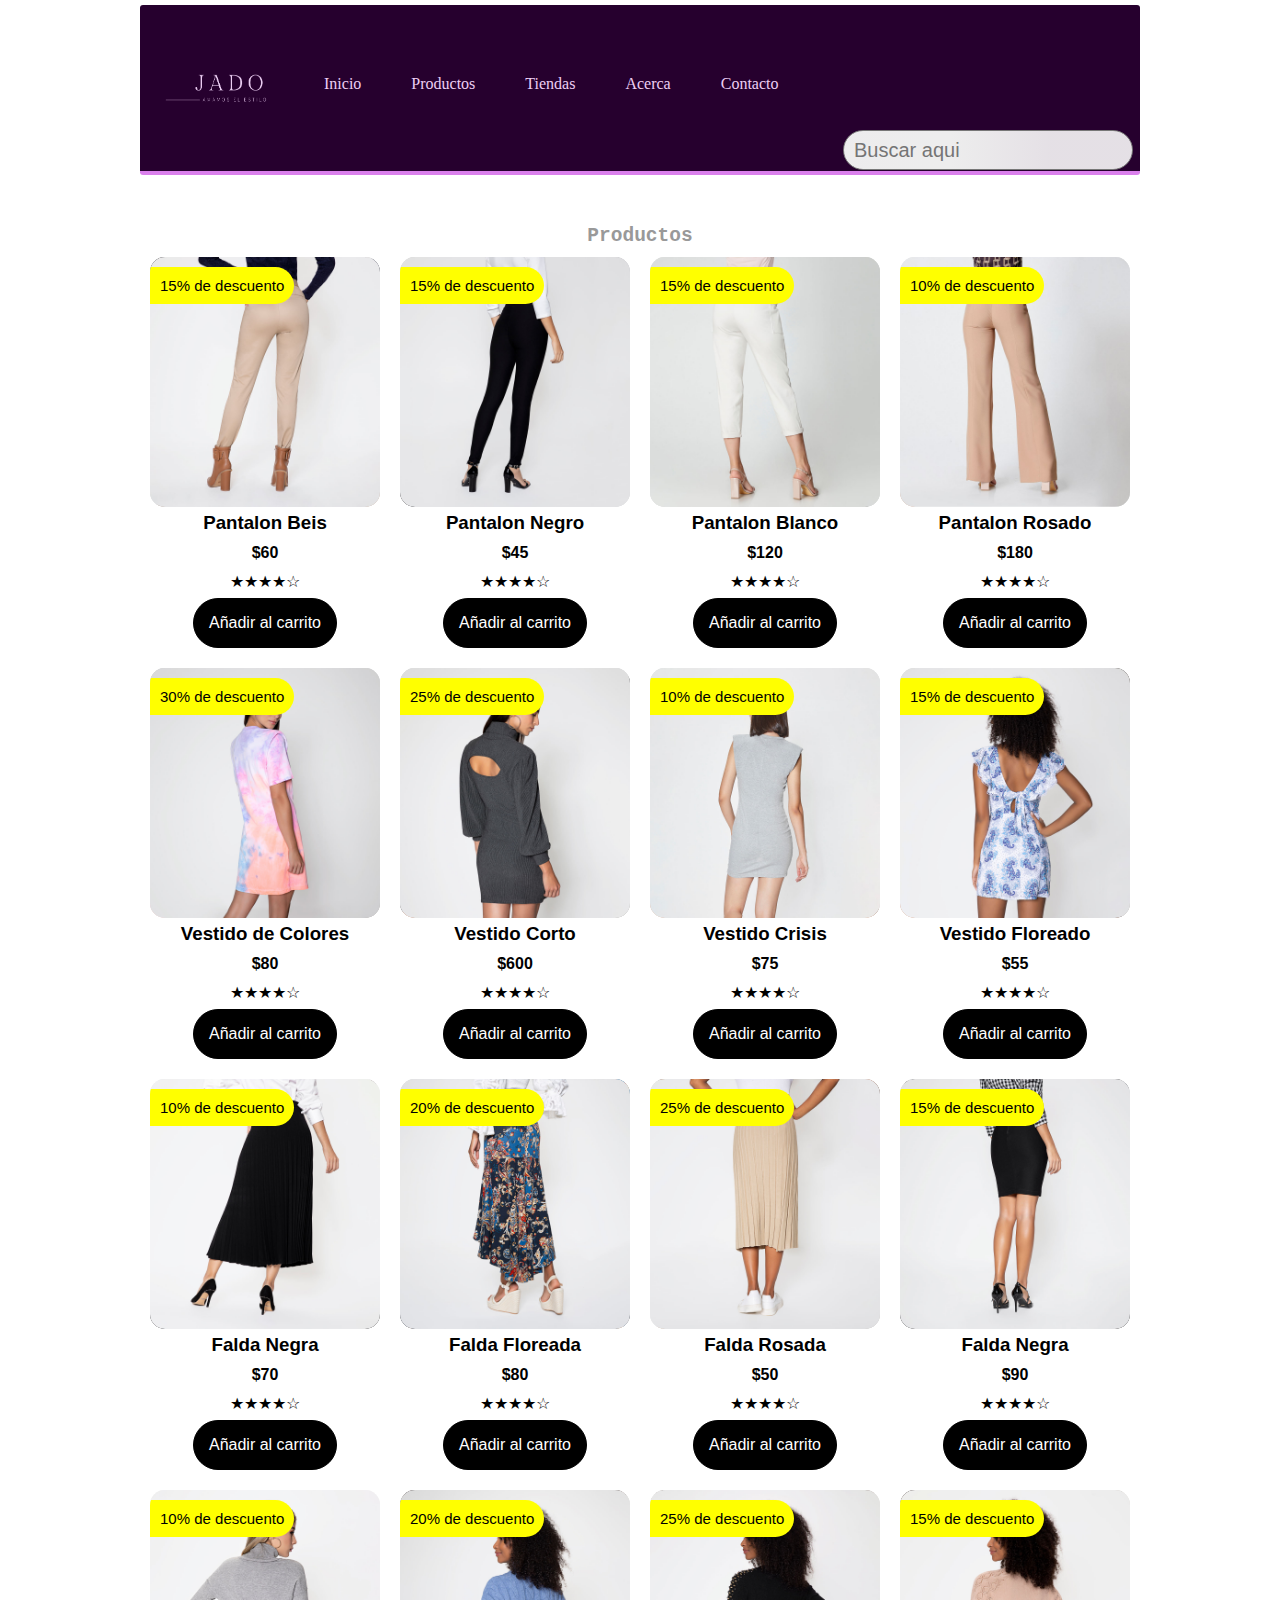
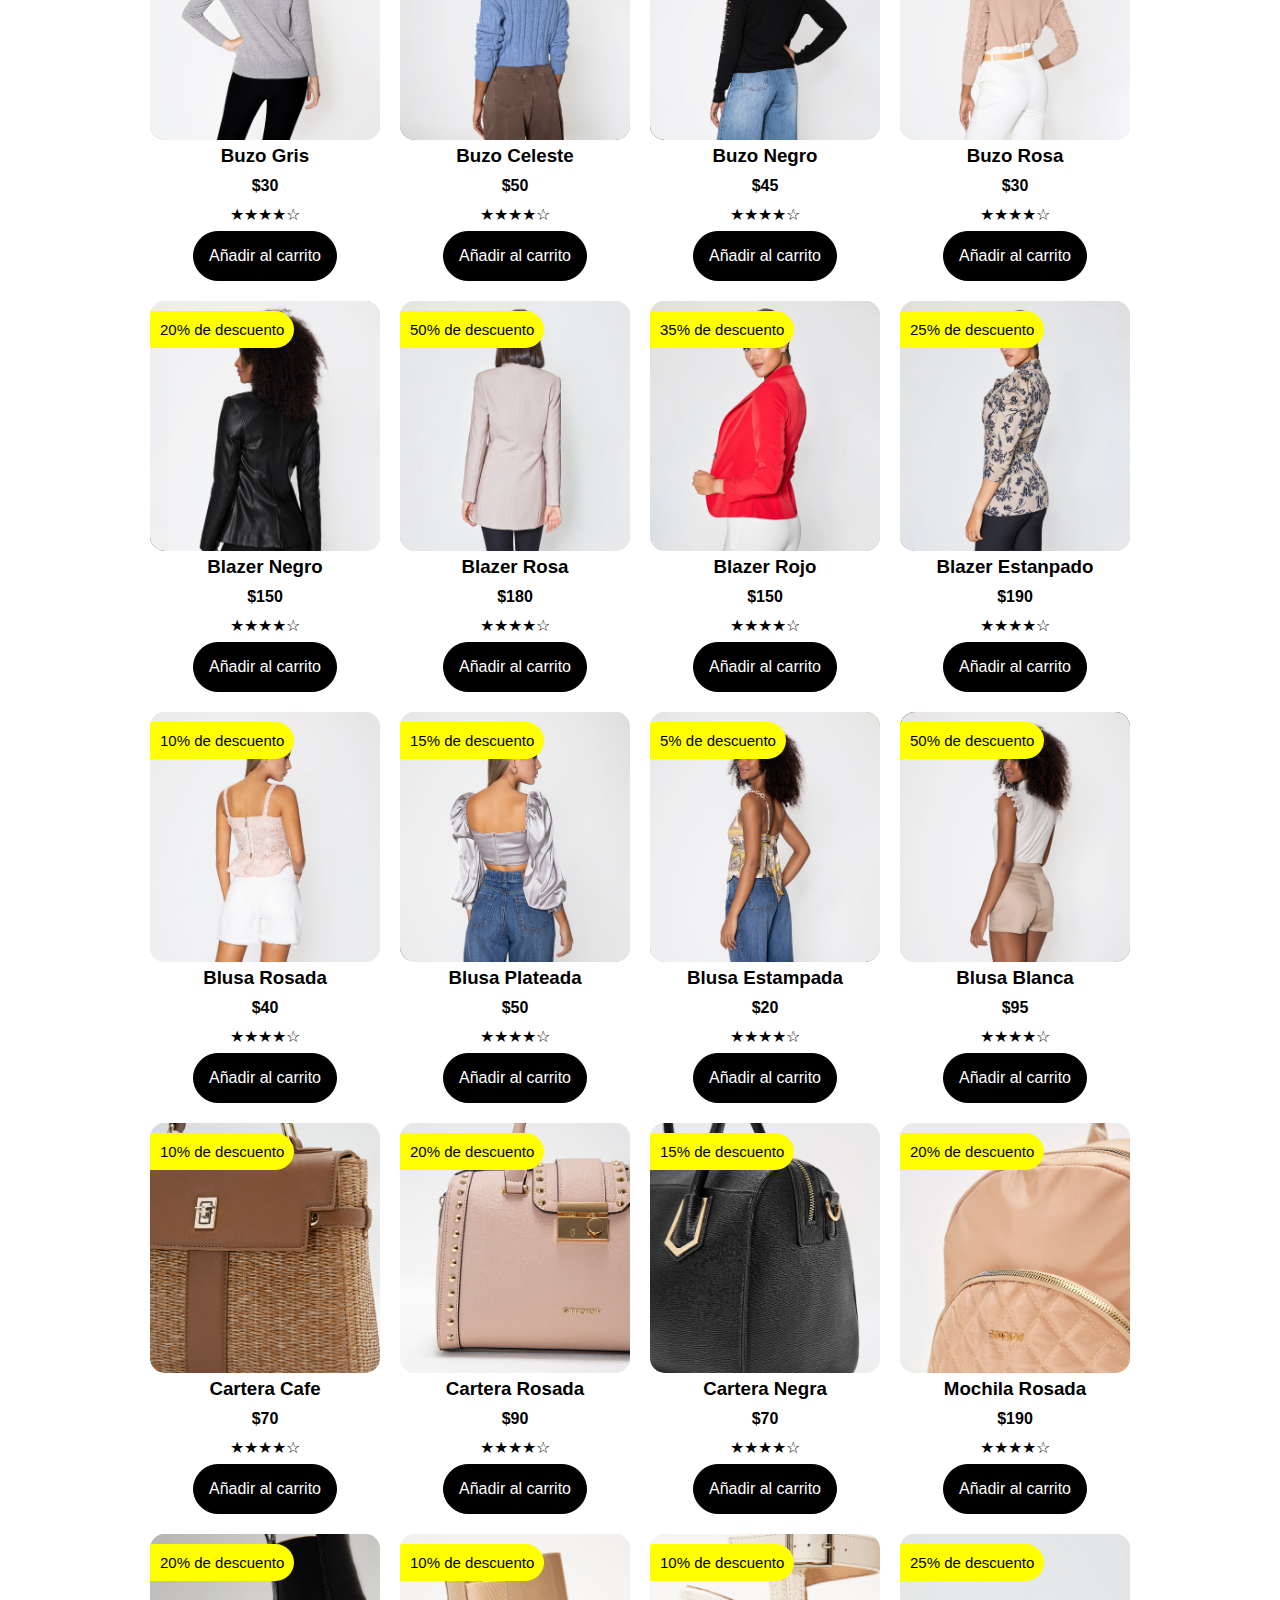
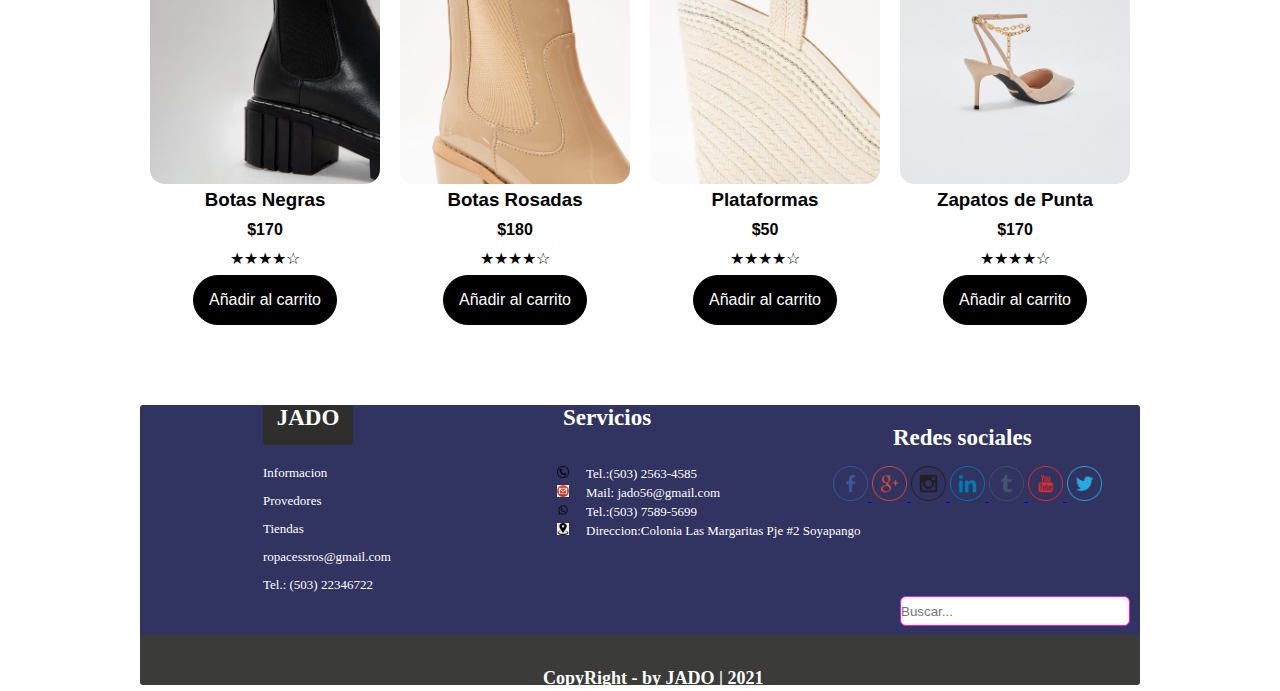
==== productos.html @ cb87dd67 "jado" ====
<!DOCTYPE html>
<html>

<head>
  <meta charset="utf-8">
  <title>Ropa & Accesorios</title>
  <link href="css/style.css" rel="stylesheet" type="text/css">
  <link href="css/search.css" rel="stylesheet" type="text/css">
  <link href="css/menu.css" rel="stylesheet" type="text/css">
  <link href="css/logo.css" rel="stylesheet" type="text/css">
  <link href="css/form.css" rel="stylesheet" type="text/css">
  <link href="css/foot.css" rel="stylesheet" type="text/css">
  <link href="css/slider.css" rel="stylesheet" type="text/css">
  <link rel="stylesheet" href="css/productos.css">
  <!--<link rel="stylesheet" href="https://stackpath.bootstrapcdn.com/bootstrap/4.2.1/css/bootstrap.min.css" integrity="sha384-GJzZqFGwb1QTTN6wy59ffF1BuGJpLSa9DkKMp0DgiMDm4iYMj70gZWKYbI706tWS" crossorigin="anonymous">
    <script src="https://stackpath.bootstrapcdn.com/bootstrap/4.2.1/js/bootstrap.min.js" integrity="sha384-B0UglyR+jN6CkvvICOB2joaf5I4l3gm9GU6Hc1og6Ls7i6U/mkkaduKaBhlAXv9k" crossorigin="anonymous"></script>
  -->
  <style>
    .contenedor {
      display: block !important;
    }
  </style>
</head>

<body>
  <script type="text/javascript" src="js/script.js"></script>
  <!---->
  <div class="contenedor">
    <header class="head">
      <nav>
        <ul>
          <li><a href="index.html">Inicio</a></li>
          <li><a href="#">Productos</a></li>
          <li><a href="tienda.html">Tiendas</a></li>
          <li><a href="pages/acerca.html">Acerca</a></li>
          <li><a href="contacto.html">Contacto</a></li>
        </ul>
      </nav>
      <a href="index.html"> <img src="/img/logo/JDo.png" class="log"></a>   
         <!-- <div class="submenu_"></div>
             <div class="submenu"></div>-->
      <div class="search">
        <input type="search" placeholder="Buscar aqui" id="input_search" />
        <div class="content_search">
          <div class="content-table">
            <table id="table">
              <thead>
                <tr>
                  <td></td>
                </tr>
              <tbody>
                <tr>
                  <td><a href="#">inicio</a></td>
                </tr>
                <tr>
                  <td><a href="#">css</a></td>
                </tr>
                <tr>
                  <td><a href="#">index</a></td>
                </tr>
                <tr>
                  <td><a href="#">php</a></td>
                </tr>
                <tr>
                  <td><a href="#">html</a></td>
                </tr>
                <tr>
                  <td><a href="#">juegos</a></td>
                </tr>
                <tr>
                  <td><a href="#">call of duty</a></td>
                </tr>
              </tbody>
              </thead>

            </table>
          </div>
        </div>
      </div>

    </header>
    <main class="">
      <section>
        <h2 style="text-align: center;">Productos</h2>

        <!--SECCION 1 START-->
        <div class="card estilo-c">
          <a href="#">
            <div class="img-container">
              <div class="site-main page-index " role="main">
                <div class="container">
                  <img class="__photo" src="img/galery/pantaones_Mujer/pantalo_A-1.jpg" alt="">
                  <img class="__photo" src="img/galery/pantaones_Mujer/pantalo_A-2.jpg" alt="">
                  <img class="__photo" src="img/galery/pantaones_Mujer/pantalo_A-3.jpg" alt="">
                </div>
              </div>
              <span class="promo">15% de descuento</span>
            </div>
          </a>
          <div class="info-container">
            <h3>Pantalon Beis</h3>
            <strong>$60</strong>
            <span class="rating">★★★★☆</span>
            <a href="#" class="add-cart">Añadir al carrito</a>
          </div>
        </div>
        <div class="card estilo-c">
          <a href="#">
            <div class="img-container">
              <div class="site-main page-index " role="main">
                <div class="container">
                  <img class="__photo" src="img/galery/pantaones_Mujer/pantalo_B-1.jpg" alt="">
                  <img class="__photo" src="img/galery/pantaones_Mujer/pantalo_B-2.jpg" alt="">
                  <img class="__photo" src="img/galery/pantaones_Mujer/pantalo_B-3.jpg" alt="">
                </div>
              </div>
              <span class="promo">15% de descuento</span>
            </div>
          </a>
          <div class="info-container">
            <h3>Pantalon Negro</h3>
            <strong>$45</strong>
            <span class="rating">★★★★☆</span>
            <a href="#" class="add-cart">Añadir al carrito</a>
          </div>
        </div>
        <div class="card estilo-c">
          <a href="#">
            <div class="img-container">
              <div class="site-main page-index " role="main">
                <div class="container">
                  <img class="__photo" src="img/galery/pantaones_Mujer/pantalo_C-1.jpg" alt="">
                  <img class="__photo" src="img/galery/pantaones_Mujer/pantalo_C-2.jpg" alt="">
                  <img class="__photo" src="img/galery/pantaones_Mujer/pantalo_C-3.jpg" alt="">
                </div>
              </div>
              <span class="promo">15% de descuento</span>
            </div>
          </a>
          <div class="info-container">
            <h3>Pantalon Blanco</h3>
            <strong>$120</strong>
            <span class="rating">★★★★☆</span>
            <a href="#" class="add-cart">Añadir al carrito</a>
          </div>
        </div>
        <div class="card estilo-c">
          <a href="#">
            <div class="img-container">
              <div class="site-main page-index " role="main">
                <div class="container">
                  <img class="__photo" src="img/galery/pantaones_Mujer/pantalo_D-1.jpg" alt="">
                  <img class="__photo" src="img/galery/pantaones_Mujer/pantalo_D-2.jpg" alt="">
                  <img class="__photo" src="img/galery/pantaones_Mujer/pantalo_D-3.jpg" alt="">
                </div>
              </div>
              <span class="promo">10% de descuento</span>
            </div>
          </a>
          <div class="info-container">
            <h3>Pantalon Rosado</h3>
            <strong>$180</strong>
            <span class="rating">★★★★☆</span>
            <a href="#" class="add-cart">Añadir al carrito</a>
          </div>
        </div>
        <!--SECCION 1 END-->

        <!--SECCION 2 START-->
        <div class="card estilo-c">
          <a href="#">
            <div class="img-container">
              <div class="site-main page-index " role="main">
                <div class="container">
                  <img class="__photo" src="img/galery/vestidos/vestido_A-1.jpg" alt="">
                  <img class="__photo" src="img/galery/vestidos/vestido_A-2.jpg" alt="">
                  <img class="__photo" src="img/galery/vestidos/vestido_A-3.jpg" alt="">
                </div>
              </div>
              <span class="promo">30% de descuento</span>
            </div>
          </a>
          <div class="info-container">
            <h3>Vestido de Colores</h3>
            <strong>$80</strong>
            <span class="rating">★★★★☆</span>
            <a href="#" class="add-cart">Añadir al carrito</a>
          </div>
        </div>
        <div class="card estilo-c">
          <a href="#">
            <div class="img-container">
              <div class="site-main page-index " role="main">
                <div class="container">
                  <img class="__photo" src="img/galery/vestidos/vestido_B-1.jpg" alt="">
                  <img class="__photo" src="img/galery/vestidos/vestido_B-2.jpg" alt="">
                  <img class="__photo" src="img/galery/vestidos/vestido_B-3.jpg" alt="">
                </div>
              </div>
              <span class="promo">25% de descuento</span>
            </div>
          </a>
          <div class="info-container">
            <h3>Vestido Corto</h3>
            <strong>$600</strong>
            <span class="rating">★★★★☆</span>
            <a href="#" class="add-cart">Añadir al carrito</a>
          </div>
        </div>
        <div class="card estilo-c">
          <a href="#">
            <div class="img-container">
              <div class="site-main page-index " role="main">
                <div class="container">
                  <img class="__photo" src="img/galery/vestidos/vestido_C-1.jpg" alt="">
                  <img class="__photo" src="img/galery/vestidos/vestido_C-2.jpg" alt="">
                  <img class="__photo" src="img/galery/vestidos/vestido_C-3.jpg" alt="">
                </div>
              </div>
              <span class="promo">10% de descuento</span>
            </div>
          </a>
          <div class="info-container">
            <h3>Vestido Crisis</h3>
            <strong>$75</strong>
            <span class="rating">★★★★☆</span>
            <a href="#" class="add-cart">Añadir al carrito</a>
          </div>
        </div>
        <div class="card estilo-c">
          <a href="#">
            <div class="img-container">
              <div class="site-main page-index " role="main">
                <div class="container">
                  <img class="__photo" src="img/galery/vestidos/vestido_D-1.jpg" alt="">
                  <img class="__photo" src="img/galery/vestidos/vestido_D-2.jpg" alt="">
                  <img class="__photo" src="img/galery/vestidos/vestido_D-3.jpg" alt="">
                </div>
              </div>
              <span class="promo">15% de descuento</span>
            </div>
          </a>
          <div class="info-container">
            <h3>Vestido Floreado</h3>
            <strong>$55</strong>
            <span class="rating">★★★★☆</span>
            <a href="#" class="add-cart">Añadir al carrito</a>
          </div>
        </div>
        <!--SECCION 2 END-->

        <!--SECCION 3 START-->
        <div class="card estilo-c">
          <a href="#">
            <div class="img-container">
              <div class="site-main page-index " role="main">
                <div class="container">
                  <img class="__photo" src="img/galery/faldas/falda_A-1.jpg" alt="">
                  <img class="__photo" src="img/galery/faldas/falda_A-2.jpg" alt="">
                  <img class="__photo" src="img/galery/faldas/falda_A-3.jpg" alt="">
                </div>
              </div>
              <span class="promo">10% de descuento</span>
            </div>
          </a>
          <div class="info-container">
            <h3>Falda Negra</h3>
            <strong>$70</strong>
            <span class="rating">★★★★☆</span>
            <a href="#" class="add-cart">Añadir al carrito</a>
          </div>
        </div>
        <div class="card estilo-c">
          <a href="#">
            <div class="img-container">
              <div class="site-main page-index " role="main">
                <div class="container">
                  <img class="__photo" src="img/galery/faldas/falda_B-1.jpg" alt="">
                  <img class="__photo" src="img/galery/faldas/falda_B-2.jpg" alt="">
                  <img class="__photo" src="img/galery/faldas/falda_B-3.jpg" alt="">
                </div>
              </div>
              <span class="promo">20% de descuento</span>
            </div>
          </a>
          <div class="info-container">
            <h3>Falda Floreada</h3>
            <strong>$80</strong>
            <span class="rating">★★★★☆</span>
            <a href="#" class="add-cart">Añadir al carrito</a>
          </div>
        </div>
        <div class="card estilo-c">
          <a href="#">
            <div class="img-container">
              <div class="site-main page-index " role="main">
                <div class="container">
                  <img class="__photo" src="img/galery/faldas/falda_C-1.jpg" alt="">
                  <img class="__photo" src="img/galery/faldas/falda_C-2.jpg" alt="">
                  <img class="__photo" src="img/galery/faldas/falda_C-3.jpg" alt="">
                </div>
              </div>
              <span class="promo">25% de descuento</span>
            </div>
          </a>
          <div class="info-container">
            <h3>Falda Rosada</h3>
            <strong>$50</strong>
            <span class="rating">★★★★☆</span>
            <a href="#" class="add-cart">Añadir al carrito</a>
          </div>
        </div>
        <div class="card estilo-c">
          <a href="#">
            <div class="img-container">
              <div class="site-main page-index " role="main">
                <div class="container">
                  <img class="__photo" src="img/galery/faldas/falda_D-1.jpg" alt="">
                  <img class="__photo" src="img/galery/faldas/falda_D-2.jpg" alt="">
                  <img class="__photo" src="img/galery/faldas/falda_D-3.jpg" alt="">
                </div>
              </div>
              <span class="promo">15% de descuento</span>
            </div>
          </a>
          <div class="info-container">
            <h3>Falda Negra</h3>
            <strong>$90</strong>
            <span class="rating">★★★★☆</span>
            <a href="#" class="add-cart">Añadir al carrito</a>
          </div>
        </div>
        <!--SECCION 3 END-->

        <!--SECCION 4 START-->
        <div class="card estilo-c">
          <a href="#">
            <div class="img-container">
              <div class="site-main page-index " role="main">
                <div class="container">
                  <img class="__photo" src="img/galery/buzo/buzo_A-1.jpg" alt="">
                  <img class="__photo" src="img/galery/buzo/buzo_A-2.jpg" alt="">
                  <img class="__photo" src="img/galery/buzo/buzo_A-3.jpg" alt="">
                </div>
              </div>
              <span class="promo">10% de descuento</span>
            </div>
          </a>
          <div class="info-container">
            <h3>Buzo Gris</h3>
            <strong>$30</strong>
            <span class="rating">★★★★☆</span>
            <a href="#" class="add-cart">Añadir al carrito</a>
          </div>
        </div>
        <div class="card estilo-c">
          <a href="#">
            <div class="img-container">
              <div class="site-main page-index " role="main">
                <div class="container">
                  <img class="__photo" src="img/galery/buzo/buzo_B-1.jpg" alt="">
                  <img class="__photo" src="img/galery/buzo/buzo_B-2.jpg" alt="">
                  <img class="__photo" src="img/galery/buzo/buzo_B-3.jpg" alt="">
                </div>
              </div>
              <span class="promo">20% de descuento</span>
            </div>
          </a>
          <div class="info-container">
            <h3>Buzo Celeste</h3>
            <strong>$50</strong>
            <span class="rating">★★★★☆</span>
            <a href="#" class="add-cart">Añadir al carrito</a>
          </div>
        </div>
        <div class="card estilo-c">
          <a href="#">
            <div class="img-container">
              <div class="site-main page-index " role="main">
                <div class="container">
                  <img class="__photo" src="img/galery/buzo/buzo_C-1.jpg" alt="">
                  <img class="__photo" src="img/galery/buzo/buzo_C-2.jpg" alt="">
                  <img class="__photo" src="img/galery/buzo/buzo_C-3.jpg" alt="">
                </div>
              </div>
              <span class="promo">25% de descuento</span>
            </div>
          </a>
          <div class="info-container">
            <h3>Buzo Negro</h3>
            <strong>$45</strong>
            <span class="rating">★★★★☆</span>
            <a href="#" class="add-cart">Añadir al carrito</a>
          </div>
        </div>
        <div class="card estilo-c">
          <a href="#">
            <div class="img-container">
              <div class="site-main page-index " role="main">
                <div class="container">
                  <img class="__photo" src="img/galery/buzo/buzo_D-1.jpg" alt="">
                  <img class="__photo" src="img/galery/buzo/buzo_D-2.jpg" alt="">
                  <img class="__photo" src="img/galery/buzo/buzo_D-3.jpg" alt="">
                </div>
              </div>
              <span class="promo">15% de descuento</span>
            </div>
          </a>
          <div class="info-container">
            <h3>Buzo Rosa</h3>
            <strong>$30</strong>
            <span class="rating">★★★★☆</span>
            <a href="#" class="add-cart">Añadir al carrito</a>
          </div>
        </div>
        <!--SECCION 4 END-->

        <!--SECCION 5 START-->
        <div class="card estilo-c">
          <a href="#">
            <div class="img-container">
              <div class="site-main page-index " role="main">
                <div class="container">
                  <img class="__photo" src="img/galery/blazer_mujer/blazer_A-1.jpg" alt="">
                  <img class="__photo" src="img/galery/blazer_mujer/blazer_A-2.jpg" alt="">
                  <img class="__photo" src="img/galery/blazer_mujer/blazer_A-3.jpg" alt="">
                </div>
              </div>
              <span class="promo">20% de descuento</span>
            </div>
          </a>
          <div class="info-container">
            <h3>Blazer Negro</h3>
            <strong>$150</strong>
            <span class="rating">★★★★☆</span>
            <a href="#" class="add-cart">Añadir al carrito</a>
          </div>
        </div>
        <div class="card estilo-c">
          <a href="#">
            <div class="img-container">
              <div class="site-main page-index " role="main">
                <div class="container">
                  <img class="__photo" src="img/galery/blazer_mujer/blazer_B-1.jpg" alt="">
                  <img class="__photo" src="img/galery/blazer_mujer/blazer_B-2.jpg" alt="">
                  <img class="__photo" src="img/galery/blazer_mujer/blazer_B-3.jpg" alt="">
                </div>
              </div>
              <span class="promo">50% de descuento</span>
            </div>
          </a>
          <div class="info-container">
            <h3>Blazer Rosa</h3>
            <strong>$180</strong>
            <span class="rating">★★★★☆</span>
            <a href="#" class="add-cart">Añadir al carrito</a>
          </div>
        </div>
        <div class="card estilo-c">
          <a href="#">
            <div class="img-container">
              <div class="site-main page-index " role="main">
                <div class="container">
                  <img class="__photo" src="img/galery/blazer_mujer/blazer_C-1.jpg" alt="">
                  <img class="__photo" src="img/galery/blazer_mujer/blazer_C-2.jpg" alt="">
                  <img class="__photo" src="img/galery/blazer_mujer/blazer_C-3.jpg" alt="">
                </div>
              </div>
              <span class="promo">35% de descuento</span>
            </div>
          </a>
          <div class="info-container">
            <h3>Blazer Rojo</h3>
            <strong>$150</strong>
            <span class="rating">★★★★☆</span>
            <a href="#" class="add-cart">Añadir al carrito</a>
          </div>
        </div>
        <div class="card estilo-c">
          <a href="#">
            <div class="img-container">
              <div class="site-main page-index " role="main">
                <div class="container">
                  <img class="__photo" src="img/galery/blazer_mujer/blazer_D-1.jpg" alt="">
                  <img class="__photo" src="img/galery/blazer_mujer/blazer_D-2.jpg" alt="">
                  <img class="__photo" src="img/galery/blazer_mujer/blazer_D-3.jpg" alt="">
                </div>
              </div>
              <span class="promo">25% de descuento</span>
            </div>
          </a>
          <div class="info-container">
            <h3>Blazer Estanpado</h3>
            <strong>$190</strong>
            <span class="rating">★★★★☆</span>
            <a href="#" class="add-cart">Añadir al carrito</a>
          </div>
        </div>
        <!--SECCION 5 END-->

        <!--SECCION 6 START-->
        <div class="card estilo-c">
          <a href="#">
            <div class="img-container">
              <div class="site-main page-index " role="main">
                <div class="container">
                  <img class="__photo" src="img/galery/camisas y blusas/blusa_A-1.jpg" alt="">
                  <img class="__photo" src="img/galery/camisas y blusas/blusa_A-2.jpg" alt="">
                  <img class="__photo" src="img/galery/camisas y blusas/blusa_A-3.jpg" alt="">
                </div>
              </div>
              <span class="promo">10% de descuento</span>
            </div>
          </a>
          <div class="info-container">
            <h3>Blusa Rosada</h3>
            <strong>$40</strong>
            <span class="rating">★★★★☆</span>
            <a href="#" class="add-cart">Añadir al carrito</a>
          </div>
        </div>
        <div class="card estilo-c">
          <a href="#">
            <div class="img-container">
              <div class="site-main page-index " role="main">
                <div class="container">
                  <img class="__photo" src="img/galery/camisas y blusas/blusa_B-1.jpg" alt="">
                  <img class="__photo" src="img/galery/camisas y blusas/blusa_B-2.jpg" alt="">
                  <img class="__photo" src="img/galery/camisas y blusas/blusa_B-3.jpg" alt="">
                </div>
              </div>
              <span class="promo">15% de descuento</span>
            </div>
          </a>
          <div class="info-container">
            <h3>Blusa Plateada</h3>
            <strong>$50</strong>
            <span class="rating">★★★★☆</span>
            <a href="#" class="add-cart">Añadir al carrito</a>
          </div>
        </div>
        <div class="card estilo-c">
          <a href="#">
            <div class="img-container">
              <div class="site-main page-index " role="main">
                <div class="container">
                  <img class="__photo" src="img/galery/camisas y blusas/blusa_E-1.jpg" alt="">
                  <img class="__photo" src="img/galery/camisas y blusas/blusa_E-2.jpg" alt="">
                  <img class="__photo" src="img/galery/camisas y blusas/blusa_E-3.jpg" alt="">
                </div>
              </div>
              <span class="promo">5% de descuento</span>
            </div>
          </a>
          <div class="info-container">
            <h3>Blusa Estampada</h3>
            <strong>$20</strong>
            <span class="rating">★★★★☆</span>
            <a href="#" class="add-cart">Añadir al carrito</a>
          </div>
        </div>
        <div class="card estilo-c">
          <a href="#">
            <div class="img-container">
              <div class="site-main page-index " role="main">
                <div class="container">
                  <img class="__photo" src="img/galery/camisas y blusas/blusa_D-1.jpg" alt="">
                  <img class="__photo" src="img/galery/camisas y blusas/blusa_D-2.jpg" alt="">
                  <img class="__photo" src="img/galery/camisas y blusas/blusa_D-3.jpg" alt="">
                </div>
              </div>
              <span class="promo">50% de descuento</span>
            </div>
          </a>
          <div class="info-container">
            <h3>Blusa Blanca</h3>
            <strong>$95</strong>
            <span class="rating">★★★★☆</span>
            <a href="#" class="add-cart">Añadir al carrito</a>
          </div>
        </div>
        <!--SECCION 6 END-->

        <!--SECCION 7 START-->
        <div class="card estilo-c">
          <a href="#">
            <div class="img-container">
              <div class="site-main page-index " role="main">
                <div class="container">
                  <img class="__photo" src="img/galery/carteras/cartera_A-1.jpg" alt="">
                  <img class="__photo" src="img/galery/carteras/cartera_A-2.jpg" alt="">
                  <img class="__photo" src="img/galery/carteras/cartera_A-3.jpg" alt="">
                </div>
              </div>
              <span class="promo">10% de descuento</span>
            </div>
          </a>
          <div class="info-container">
            <h3>Cartera Cafe</h3>
            <strong>$70</strong>
            <span class="rating">★★★★☆</span>
            <a href="#" class="add-cart">Añadir al carrito</a>
          </div>
        </div>
        <div class="card estilo-c">
          <a href="#">
            <div class="img-container">
              <div class="site-main page-index " role="main">
                <div class="container">
                  <img class="__photo" src="img/galery/carteras/cartera_B-1.jpg" alt="">
                  <img class="__photo" src="img/galery/carteras/cartera_B-2.jpg" alt="">
                  <img class="__photo" src="img/galery/carteras/cartera_B-3.jpg" alt="">
                </div>
              </div>
              <span class="promo">20% de descuento</span>
            </div>
          </a>
          <div class="info-container">
            <h3>Cartera Rosada</h3>
            <strong>$90</strong>
            <span class="rating">★★★★☆</span>
            <a href="#" class="add-cart">Añadir al carrito</a>
          </div>
        </div>
        <div class="card estilo-c">
          <a href="#">
            <div class="img-container">
              <div class="site-main page-index " role="main">
                <div class="container">
                  <img class="__photo" src="img/galery/carteras/cartera_C-1.jpg" alt="">
                  <img class="__photo" src="img/galery/carteras/cartera_C-2.jpg" alt="">
                  <img class="__photo" src="img/galery/carteras/cartera_C-3.jpg" alt="">
                </div>
              </div>
              <span class="promo">15% de descuento</span>
            </div>
          </a>
          <div class="info-container">
            <h3>Cartera Negra</h3>
            <strong>$70</strong>
            <span class="rating">★★★★☆</span>
            <a href="#" class="add-cart">Añadir al carrito</a>
          </div>
        </div>
        <div class="card estilo-c">
          <a href="#">
            <div class="img-container">
              <div class="site-main page-index " role="main">
                <div class="container">
                  <img class="__photo" src="img/galery/carteras/cartera_D-1.jpg" alt="">
                  <img class="__photo" src="img/galery/carteras/cartera_D-2.jpg" alt="">
                  <img class="__photo" src="img/galery/carteras/cartera_D-3.jpg" alt="">
                </div>
              </div>
              <span class="promo">20% de descuento</span>
            </div>
          </a>
          <div class="info-container">
            <h3>Mochila Rosada</h3>
            <strong>$190</strong>
            <span class="rating">★★★★☆</span>
            <a href="#" class="add-cart">Añadir al carrito</a>
          </div>
        </div>
        <!--SECCION 7 END-->

        <!--SECCION 8 START-->
        <div class="card estilo-c">
          <a href="#">
            <div class="img-container">
              <div class="site-main page-index " role="main">
                <div class="container">
                  <img class="__photo" src="img/galery/zapatos_Mujeres/zapato_A-1.jpg" alt="">
                  <img class="__photo" src="img/galery/zapatos_Mujeres/zapato_A-2.jpg" alt="">
                  <img class="__photo" src="img/galery/zapatos_Mujeres/zapato_A-3.jpg" alt="">
                </div>
              </div>
              <span class="promo">20% de descuento</span>
            </div>
          </a>
          <div class="info-container">
            <h3>Botas Negras</h3>
            <strong>$170</strong>
            <span class="rating">★★★★☆</span>
            <a href="#" class="add-cart">Añadir al carrito</a>
          </div>
        </div>
        <div class="card estilo-c">
          <a href="#">
            <div class="img-container">
              <div class="site-main page-index " role="main">
                <div class="container">
                  <img class="__photo" src="img/galery/zapatos_Mujeres/zapato_B-1.jpg" alt="">
                  <img class="__photo" src="img/galery/zapatos_Mujeres/zapato_B-2.jpg" alt="">
                  <img class="__photo" src="img/galery/zapatos_Mujeres/zapato_B-3.jpg" alt="">
                </div>
              </div>
              <span class="promo">10% de descuento</span>
            </div>
          </a>
          <div class="info-container">
            <h3>Botas Rosadas</h3>
            <strong>$180</strong>
            <span class="rating">★★★★☆</span>
            <a href="#" class="add-cart">Añadir al carrito</a>
          </div>
        </div>
        <div class="card estilo-c">
          <a href="#">
            <div class="img-container">
              <div class="site-main page-index " role="main">
                <div class="container">
                  <img class="__photo" src="img/galery/zapatos_Mujeres/zapato_C-1.jpg" alt="">
                  <img class="__photo" src="img/galery/zapatos_Mujeres/zapato_C-2.jpg" alt="">
                  <img class="__photo" src="img/galery/zapatos_Mujeres/zapato_C-3.jpg" alt="">
                </div>
              </div>
              <span class="promo">10% de descuento</span>
            </div>
          </a>
          <div class="info-container">
            <h3>Plataformas</h3>
            <strong>$50</strong>
            <span class="rating">★★★★☆</span>
            <a href="#" class="add-cart">Añadir al carrito</a>
          </div>
        </div>
        <div class="card estilo-c">
          <a href="#">
            <div class="img-container">
              <div class="site-main page-index " role="main">
                <div class="container">
                  <img class="__photo" src="img/galery/zapatos_Mujeres/zapato_D-1.jpg" alt="">
                  <img class="__photo" src="img/galery/zapatos_Mujeres/zapato_D-2.jpg" alt="">
                  <img class="__photo" src="img/galery/zapatos_Mujeres/zapato_D-3.jpg" alt="">
                </div>
              </div>
              <span class="promo">25% de descuento</span>
            </div>
          </a>
          <div class="info-container">
            <h3>Zapatos de Punta</h3>
            <strong>$170</strong>
            <span class="rating">★★★★☆</span>
            <a href="#" class="add-cart">Añadir al carrito</a>
          </div>
        </div>
        <!--SECCION 8 END-->

      </section>
    </main>

    <footer class="foot">
      <p class="jd">JADO</p>
      <p class="servcos">Servicios</p>
      <p class="rdsciales">Redes sociales</p>
      <p class="infor" title="Informacion"><a>Informacion</a></p>
      <p class="prove" title="Provedores"><a>Provedores</a></p>
      <p class="tiend" title="Tiendas"><a>Tiendas</a></p>
      <p class="corro" title="Correo"><a>ropacessros@gmail.com</a></p>
      <p class="tell" title="Telefono"><a>Tel.: (503) 22346722</a></p>
      <figure class="pypl">
        <a href="https://www.facebook.com/" target=""><img src="img/red/facebook.png" class="cardet"> </a>
        <a href="https://www.google.com/" target=""><img src="img/red/g+.png" class="cardet"> </a>
        <a href="https://www.instagram.com/" target=""><img src="img/red/Instagram.png" class="cardet"> </a>
        <a href="https://www.linkedin.com/" target=""><img src="img/red/linkedin.png" class="cardet"> </a>
        <a href="https://www.tumblr.com/" target=""><img src="img/red/tumblr.png" class="cardet"> </a>
        <a href="https://www.youtube.com/" target=""><img src="img/red/youtube.png" class="cardet"> </a>
        <a href="https://twitter.com/" target=""> <img src="img/red/twitter.png" class="cardet"> </a>
      </figure>
      <figure class="icon">
        <p class="inff">Tel.:(503) 2563-4585</p>
        <img src="img/red/telefono.png" class="icon1">
        <p class="inff">Mail: jado56@gmail.com</p>
        <img src="img/red/gmail.png" class="icon1">
        <p class="inff">Tel.:(503) 7589-5699</p>
        <img src="img/red/whatsapp.png" class="icon1">
        <p class="inff">Direccion:Colonia Las Margaritas Pje #2 Soyapango</p>
        <img src="img/red/direccion.png" class="icon1">

      </figure>
      <p class="copyjd">CopyRight - by JADO | 2021</p>
      <input type="text" name="buscador" placeholder="Buscar..." title="Buscardor" class="busc" />
      <!-- <figure>
              <img src="img/tarjetas/visa.png" class="tarjet">
              <img src="img/tarjetas/paypal.png" class="tarjet">
              <img src="img/tarjetas/plus.png" class="tarjet">
              <img src="img/tarjetas/mastercard.png" class="tarjet">
              <img src="img/tarjetas/ebay.png" class="tarjet">
              <img src="img/tarjetas/western_union.png" class="tarjet">
              <img src="img/tarjetas/discover.png" class="tarjet">
              <img src="img/tarjetas/BAC.png" class="tarjet">

          </figure> -->
    </footer>
  </div>
</body>

</html>
---- css/style.css ----
*{
    margin: 0;
    padding: 0;
}
body{
    background: rgb(255, 255, 255);
}
.contenedor{
    width: 99%;
    max-width: 1000px;
    margin: 5px auto;
    display: grid;
    grid-gap: 4px;
}
.contenedor > div,
.contenedor .head,
.contenedor .contenido,
.contenedor .sidebar{
    background: rgb(255, 255, 255);
    padding: 3px;
    border-radius: 3px;
}

.contenedor .head{
    height: 170px;
    border-bottom: 4px solid rgb(218, 128, 236);
    background:#26002E;
    color:#fff;
    grid-column-start: 1;
    grid-column-end: 4;
}
.contenedor .conte-nido{
    height: 520px;
    background: rgb(148, 144, 144);
    grid-column-end: span 3;
}
.contenedor .conte-nido-I{
    height: 520px;
    background: rgb(148, 144, 144);
    grid-column-end: span 3;
}
/*********************************************************************************/
.contenedor .contenidoI{
    height: 520px;
    background: rgb(255, 255, 255);
    grid-column-end: span 3;
}
.contenedor .contenido-1{
    height: 520px;
    background: rgb(207, 199, 199);
    grid-column-end: span 3;
}
.contenedor .contenido{
    height: 520px;
    background: rgb(255, 255, 255);
    grid-column-end: span 3;
}
.contenedor .contenido_1{
    height: 520px;
    background: rgb(187, 181, 181);
    grid-column-end: span 3;
}
.contenedor .contenido_2{
    height: 520px;
    background: rgb(161, 160, 160);
    grid-column-end: span 3;
}.contenedor .contenido_3{
    height: 520px;
    background: rgb(119, 119, 119);
    grid-column-end: span 3;
}
.contenedor .contenido_4{
    height: 520px;
    background: rgb(114, 112, 112);
    border-radius: 3px;
    grid-column-end: span 3;
}
/**********************************************************************************/
/********************************* tiendas ****************************************/
.contenedor .conte-I{
    height: 320px;
    background: rgb(255, 255, 255);
    border-radius: 3px;
    grid-column-end: span 3;
}
.contenedor .conte-II{
    height: 320px;
    background: rgb(255, 255, 255);
    border-radius: 3px;
    grid-column-end: span 3;
}

.contenedor .conte-III{
    height: 320px;
    background: rgb(255, 255, 255);
    border-radius: 3px;
    grid-column-end: span 3;
}

.contenedor .conte-IV{
    height: 320px;
    background: rgb(255, 255, 255);
    border-radius: 3px;
    grid-column-end: span 3;
}
.contenedor .conte-V{
    height: 320px;
    background: rgb(255, 255, 255);
    border-radius: 3px;
    grid-column-end: span 3;
}
.contenedor .conte-VI{
    height: 320px;
    background: rgb(255, 255, 255);
    border-radius: 3px;
    grid-column-end: span 3;
}
.contenedor .conte-VII{
    height: 320px;
    background: rgb(255, 255, 255);
    border-radius: 3px;
    grid-column-end: span 3;
}
.contenedor .conte-VIII{
    height: 320px;
    background: rgb(255, 255, 255);
    border-radius: 3px;
    grid-column-end: span 3;
}
/*********************************************************************************/
.contenedor .conte{
    height: 100%;
    background: rgb(255, 255, 255);
    border-radius: 3px;
    grid-column-end: span 3;
}
/*********************************************************************************/
.sldr1{
    width: 100%;
    height: 520px;
    border-radius: 3px;
}
.fshn{
    color:rgb(240, 89, 89);
    font-size: 73px;
    font-family: 'Roboto-Regular';
    text-shadow: 2px 3px 2px #444;
    margin-left: 123px;
    margin-top: 234px;
    font-weight: 700;
    position: absolute;
    z-index: auto;
}
.fshn:hover{
    color:rgb(71, 44, 44);
    font-size: 73px;
    transition: .4s;
}
.watt{
    color:rgb(82, 14, 14);
    font-size: 23px;
    font-family:'OpenSans-Regular';
    margin-left: 123px;
    margin-top: 314px;
    font-weight: 500;
    position: absolute;
    z-index: auto;
}
.botton{
    width: 170px;
    height: 20px;
    padding: 8px;
    border-radius: 3px;
    text-align: center;
    background: rgb(160, 111, 4);
    opacity: .6;
    border:1px solid #c90;
    color:rgb(255, 255, 255);
    font-size: 19px;
    font-weight: 800;
    font-family:'Montserrat-Regular';
    margin-left: 123px;
    margin-top: 354px;
    position: absolute;
    z-index: auto;
}
.botton:hover{
    font-family:'Montserrat-Regular';
    border-radius: 3px;
    text-align: center;
    /* background: rgb(138, 179, 138); */
    border:1px solid rgb(255, 255, 255);
    color:rgb(255, 251, 251);
    background-color: rgb(0, 0, 0);
    cursor: pointer;
    transition: .4s;
    font-size: 19px;
}
/* .contenedor .sidebar{
    height: 230px;
    grid-column: 3 / 4 ;
    background: #e23;
    text-align: center;
    display: flex;
    align-items: center;
    justify-content: center;
    grid-row: 2 / 4;
} */
.contenedor .widget-1,
.contenedor .widget-2,
.contenedor .widget-3,
.contenedor .widget-4,
.contenedor .widget-5,
.contenedor .widget-6{
    background: rgb(207, 203, 203);
    color:#000;
    height: 240px;
    text-align: center;
    display: flex;
    align-items: center;
    justify-content: center;
}



@media screen and (max-width:768px){
    body{
        background: #fcb;
    }
    .contenedor .contenido{
        grid-column: 1 / -1;
    }
    .contenedor .sidebar{
        grid-column: 2 / -1;
    }
}

/******************MAPA*****************/
.mapa{
   float: right;
   width: 43%;
   height: 100%;
   padding: 1%;
}
.map{
    margin-top: -290px;
    border-radius: 4px;
}


/******************FIN MAPA***********************/
/****************************TIENDA*********************************************/
.tiend1{
    width: 450px;
    height: 290px;
    border-radius: 6px;
    margin-left: 23px;
    margin-top: 5px;
}
.tine{
    color: rgb(0, 0, 0);
    font-size: 16px;
    font-family:'Roboto-Regular';
    align-items: center;
    justify-content: center;
    width: 160px;
    margin-left: 523px;
    margin-top: -255px;
}
.ubic{
    width: 80px;
    height: 20px;
    border-radius: 4px;
    border: 1px solid #d99;
    margin-left: 523px;
    margin-top: 5px;
    text-align: center;
    padding: 4px;
    background: crimson;
    font-weight: 800;
    color: darkgray;
    font-family: 'Roboto-Regular';
}
.ubic:hover{
    color: #fff;
    background: #444;
    cursor: pointer;
    transition: all 0.4s ease-in-out;
}
.forma{
    width: 90px;
    height: 20px;
    border-radius: 4px;
    border: 1px solid #d99;
    margin-left: 630px;
    margin-top: -30px;
    text-align: center;
    padding: 4px;
    background: crimson;
    font-weight: 800;
    color: darkgray;
    font-family: 'Roboto-Regular';
}
.forma:hover{
    color: #fff;
    background: #444;
    cursor: pointer;
    transition: all 0.4s 
}
.minigalry{
    width: 140px;
    height: 230px;
    margin-left: 733px;
    margin-top: -230px;
    position: absolute;
    z-index: auto;
}
.minigalry1{
    width: 90px;
    height: 90px;
    margin-left: 893px;
    margin-top: -230px;
    position: absolute;
    z-index: auto;
}
.minigalry2{
    width: 90px;
    height: 90px;
    margin-left: 893px;
    margin-top: -100px;
    position: absolute;
    z-index: auto;
}
/**************************** acerca **************************/
.contendrr{
    
    height: 690px;
    background-color: rgb(255, 255, 255);
    grid-column-start: 1;
    grid-column-end: 4; 
}
.ja{
    color:rgb(83, 39, 88);
        font-size: 23px;
    font-family: monospace;
    font-weight: 900;
    margin-left: 134px;
    margin-top: 25px;
    text-align: center;
    font-family: 'Roboto-Regular';
}
.nv{
    color:rgb(83, 39, 88);
        font-size: 16px;
    font-family: monospace;
    margin-left: 134px;
    margin-top: 5px;
    margin-bottom: 5px;
    text-align: left;
    font-family: 'Roboto-Regular';
}
.nm{
    color:rgb(83, 39, 88);
    font-size: 16px;
    font-family: monospace;
    margin-left: 134px;
    margin-top: 5px;
    margin-bottom: 5px;
    text-align: left;
    font-family: 'Roboto-Regular';
}
.na{
    color:rgb(83, 39, 88);  
      font-size: 16px;
    font-family: monospace;
    margin-left: 134px;
    margin-top: 5px;
    margin-bottom: 5px;
    text-align: left;
    font-family: 'Roboto-Regular';
}
.msin{
    color:rgb(83, 39, 88);
    padding: 10px;
    width: 520px;
    height: 100px;
    text-align: justify;
    margin-left: 290px;
    background-color: rgb(255, 255, 255);
    border-radius: 3px;
    font-family: 'Roboto-Regular';
}

/***********************Login***************************/
.lgin{
    color:#fff;
    font-family:'OpenSans-Regular' ;
    font-size: 20px;
    margin-top: -80px;
    float: right;
    margin-right: 23px;
    cursor: pointer;
}
/**********************Fin Login************************/
---- css/search.css ----
#input_search{
    width: 290px;
    height: 40px;
    font-size: 20px;
    text-indent: 10PX;
    position: absolute;
    z-index: 0;
    float: right;
    margin-left: 700px;
    border-radius: 25px;
    border: 1px solid #777;
    margin-top: 29px;
    background: linear-gradient(90deg, rgba(242,242,242,0.9780287114845938) 0%, rgba(237,237,237,1) 37%, rgba(255,255,255,0.87718837535014) 72%);
}
.content_search{
    width: 100%;
    height: 100vh;
    position: fixed;
    top: 60px;
    left: 0;
    background: #e4e2e2;
    display: none;
}
.content-table{
    width: 50%;
    max-height: 200px;
    height: auto;
    background: rgba(0, 0,0,0.3);
    margin-left: 10px;
    overflow-y:visible ;
    overflow-x: hidden;
}
.content-table table{
    width: 100%;
}
tbody tr td a {
    display: block;
    padding: 10px;
    color: white;
    text-decoration: none;
}
 tbody tr td a :hover{
     background: rgba(0, 0,0,0.3);
 }
 #table_length, #table_filter, #table_info , #table_paginate{
     display: none;
 }
---- css/menu.css ----
.head{
    margin:auto;
    width:100%;
    font-family:Montserrat-Regular;
    margin-top: 1px;
} 
/*
ul, ol {
    list-style:none;
}

.nav {
    width:100%; 
    margin:0 auto; 
    margin-left: 323px;
    
}

.nav > li {
    float:left;
}
*/
.nav li a {
    background-color:#ffffff;
    color:rgb(255, 255, 255);
    text-decoration:none;
    padding:10px 12px;
    display:block;
}
/*
.nav li a:hover {
    background-color:#ED68DB;
    transition: .8s;
    
}

.nav li ul {
    display:none;
    position:absolute;
    min-width:140px;
}

.nav li:hover > ul {
    display:block;
}

.nav li ul li {
    position:relative;
}

.nav li ul li ul {
    right:-140px;
    top:0px;
} */ 
/*************** ****************** Menu **************************************/
.contenedor .head nav{
    margin-left: 143px;
}
.contenedor .head nav ul{
    display: block;
}
.contenedor .head nav ul li{
    display: block;
    font-weight: 300;
} 
.head nav ul li a:link{
    text-decoration: underline;
    text-decoration: none;
}
.contenedor .head nav ul li{
    color:rgb(255, 255, 255);
    display: inline-block;
    padding: 8px;
    margin-left: 30px;
    margin-top: 59px;
}
.contenedor .head nav li:hover{
    color:rgb(255, 255, 255);
    background: rgba(197, 109, 175, 0.575);
    border-top-left-radius: 3px;
    border-top-right-radius: 3px;
    cursor: pointer;
    transition: .4s;
}

li a{
    color: #EDCFF4;
}
/*************** ****************** Menu Fin **************************************/
/**************************LOGO*****************************/
.log{
    width: 160px;
    height: 70px;
    position: absolute;
    z-index:auto ;
    margin-top: -44px;
    margin-left:30;
}
/*.submenu{
    width: 790px;
    height: 50px;
    background-color:rgba(213, 140, 216, 0.466) ;
    margin-top: 25px;
    margin-left: 212px;
    border-top-left-radius:123px 104px ;
    box-shadow: -2px 3px 2px rgba(213, 140, 216, 0.466);
    position: absolute;
    z-index: auto;
}
.submenu_{
    width: 790px;
    height: 50px;
    background-color:rgba(213, 140, 216, 0.466);
    margin-top: -97px;
    margin-left: 212px;
    border-bottom-left-radius: 123px 104px;
    box-shadow:-2px 3px 2px rgba(213, 140, 216, 0.466)  ;
    position: absolute;
    z-index: auto;
}*/
---- css/form.css ----
.form-contac{
    width: 45%;
    border-radius: 8px;
    background: rgb(160,208,237);
    background: linear-gradient(148deg, rgba(215, 160, 237, 0.591) 33%, rgb(179, 69, 252) 77%);
    border:1px solid rgb(250, 250, 250);
    padding: 3%;
    margin-top: 1%;
    margin-left: 3%;
    display: inline-table;
}
label{
    color: #000;
    font-size: 23px;
    font-family: 'OpenSans-Regular';
    font-weight: 800;
    padding: 4px;
    margin-top: 3px;
    text-shadow: 2px 3px 2px rgb(182, 140, 140);
}
textarea{
    width: 390px;
    height: 190px;
    border:1px solid #fff;
    border-radius: 4px;
    margin-top: 12px;

}
.btn{
    color: #fff;
    width: 90px;
    height: 40px;
    margin-top: 70px;
    padding: 10px;
    border: 1px solid rgb(94, 5, 5);
    background: #c01627;
    text-align: center;
    margin-left: 4px;
    border-radius: 3px;
}
.btn:hover{
    font-weight: 300;
    color: rgb(182, 140, 140);
    background: #ade268;
    cursor: pointer;
    transition: .6s;
    border: 1px solid #ffff;
}
input {
    width: 230px;
    height: 20px;
    float: right;
    padding: 0px;
    border-radius: 3px;
    border: 1px solid #fff;
}
input:hover{
     background: #fff !important;
     transition: .6s;
     border-color: #090979;

    /* box-shadow: -2px 3px 2p #555;*/
}

input:focus{
    border-color: #090979;
    outline: 0;

}
input:active{
    border-color: #090979;
    outline: 0;
}

.grid-container{
    display: block;
    width: 100%;
}

.item1{
    width: 100%;
}

.item2{
    width: 100%;
}

.center{
    text-align: center;
}

.forn-input{
    width: 70%;
    display: block;
    margin: 1%;
}
---- css/foot.css ----
/************************** Footer *************************************/
.foot{
    height: 280px;
    background: #313361;
    color:rgb(39,36,36);
    grid-column: span 3;
    border-radius: 3px;
    border-bottom: 50px solid rgb(59,59,58);
}
/* .contenedor .foot{
    height: 140px;
    background: rgb(122, 116, 116);
    color:rgb(39, 36, 36);
    grid-column: span 3;
} */
.contenedor .foote{
    height: 140px;
    background: rgb(46, 45, 45);
    color:rgb(39, 36, 36);
    grid-column: span 3;
}
.infor{
    color:#fff;
    font-size: 13px;
    font-family:'OpenSans-Regular';
    margin-left: 123px;
    margin-top: 20px;
}
.infor:hover{
    color:rgb(204, 204, 193);
    cursor: pointer;
}
.prove{
    color:#fff;
    font-size: 13px;
    font-family:'OpenSans-Regular';
    margin-left: 123px;
    margin-top: 12px;
}
.prove:hover{
    color:rgb(204, 204, 193);
    cursor: pointer;
}
.tiend{
    color:#fff;
    font-size: 13px;
    font-family:'OpenSans-Regular';
    margin-left: 123px;
    margin-top: 12px;
}
.tiend:hover{
    color:rgb(204, 204, 193);
    cursor: pointer;
}
.corro{
    color:#fff;
    font-size: 13px;
    font-family:'OpenSans-Regular';
    margin-left: 123px;
    margin-top: 12px;
}
.corro:hover{
    color:rgb(132, 112, 246);
    cursor: pointer;
}
.tell{
    color:#fff;
    font-size: 13px;
    font-family:'OpenSans-Regular';
    margin-left: 123px;
    margin-top: 12px;
}
.tell:hover{
    color:rgb(132, 112, 246);
    cursor: pointer;
}
/***************************************************************/

.jd{
    color:#fff;
    font-size: 23px;
    font-family:'OpenSans-Regular';
    font-weight: 900;
    margin-left: 123px;
    margin-top:20px;
    width: 90px ;
    height: 40px ;
    border-radius: 3px;
    background: rgb(46, 47, 45);
    text-align: center;
    justify-content: center;
}

.copyjd{
    color:#fff;
    font-size: 18px;
    font-family:'OpenSans-Regular';
    font-weight: 900;
    margin-left: 403px;
    margin-top: 75px;
}

.servcos{
    color:#fff;
    font-size: 23px;
    font-family:'OpenSans-Regular';
    font-weight: 600;
    margin-left: 423px;
    margin-top: -40px;
    position: absolute;
    z-index: auto;
}
/****************Redes sociales*******************************/
.cardet{
    width: 35px;
    height: 35px;
    display: inline-block;
    margin-top:3px;
  
}
.rdsciales{
    color:#fff;
    font-size: 23px;
    font-family:'OpenSans-Regular';
    font-weight: 600;
    margin-left: 753px;
    margin-top: -20px;
    position: absolute;
    z-index: auto;
}

.tarjet{
    width: 35px;
    height: 25px;
    padding: 8px;
}
figure{
    margin-left: 693px;
    margin-top: -130px;
    position: absolute;
    z-index: auto;
}

.icon{
margin-left: 123px;
}
.icon1{
width: 20px;
height: 20px;
display: block;
margin-left: 290px;
padding: 4px;
margin-top: -20px;
}
.inff{
    color:#fff;
    font-size: 13px;
    margin-left: 323px;
    font-family: 'OpenSans-Regular';
    margin-top: 3px;
}
.busc{
    width: 230px;
    height: 30px;
    border-radius: 6px;
    border:1px solid rgb(253,17,253);
    margin-top: -93px;
    margin-right: 10px;
}
.busc:hover{
    background: rgb(223,221,221);
}
---- css/slider.css ----
/* body{
	margin: 0;
	padding: 0;
	height: 100vh;
	display: flex;
	justify-content:center;
	align-items: center;
	background: #ffffff;
} */

.slider {
	width: 1050px;
	height: 520px;
	border-radius: 10px;
	overflow: hidden;
}

.slides {
	width: 500%;
	height: 515px;
	display: flex;
}

.slides input {
	display: none;
}

.slide {
	width: 20%;
	transition: 2s;
}

.slide img {
	width: 1160px;
	height: 520px;
}

.navigation-manual {
	position: absolute;
	margin-left: 50px;
	width: 1000px;
	margin-top: -50px;
	display: flex;
	justify-content: center;
}

/*.navigation-auto{
    position: absolute;
    display:flex ;
    width:1000px;
    justify-content: center;
    margin-top: 470px;
}
.navigation-auto div{
    border: 1px solid #cdb899;
    padding: 5px;
    border-radius: 70px;
    transition: 5s;
}
.navigation-auto div :not(:last-child){
    margin-right: 100px;
}*/

.manual-btn {
	border: 2px solid #590e70;
	padding: 5px;
	border-radius: 10px;
	cursor: pointer;
	transition: 5s;
}

.manual-btn:not(:last-child) {
	margin-right: 40px;
}

.manual-btn:hover {
	background: #5b2391;
}

#radio1:checked~.navigation-auto .auto-btn-1 {
	background: #40d3dc;
}

#radio2:checked~.navigation-auto .auto-btn-1 {
	background: #40d3dc;
}

#radio3:checked~.navigation-auto .auto-btn-1 {
	background: #40d3dc;
}

#radio4:checked~.navigation-auto .auto-btn-1 {
	background: #40d3dc;
}

#radio5:checked~.navigation-auto .auto-btn-1 {
	background: #40d3dc;
}

#radio1:checked~.first {
	margin-left: 0;
}

#radio2:checked~.first {
	margin-left: -20%;
}

#radio3:checked~.first {
	margin-left: -40%;
}

#radio4:checked~.first {
	margin-left: -60%;
}

#radio5:checked~.first {
	margin-left: -80%;
}

/*-********Pantalones************************-/
#animacion { overflow: hidden; } /* las imágenes no van a salir del márgen de la pantalla*/

.page-index {
	height: 100%;
	width: 100%;
	position: absolute;
}

.page-index .container {
	margin: 0 auto;
	width: 100%;
	height: 100%;
	overflow: hidden;
	position: relative;
}

.page-index .container .__photo {
	position: absolute;
	left: 0;
	top: 0;
	width: 100%;
	height: 100%;
}

.page-index .container .__photo:nth-child(1) {
	-webkit-animation: sliderFade-1 15s linear infinite;
	animation: sliderFade-1 15s linear infinite;
}

.page-index .container .__photo:nth-child(2) {
	-webkit-animation: sliderFade-2 15s linear infinite;
	animation: sliderFade-2 15s linear infinite;
}

.page-index .container .__photo:nth-child(3) {
	-webkit-animation: sliderFade-3 15s linear infinite;
	animation: sliderFade-3 15s linear infinite;
}

@-webkit-keyframes sliderFade-1 {
	0% {
		opacity: 1
	}
	15% {
		opacity: 1
	}
	30% {
		opacity: .5
	}
	45% {
		opacity: 0
	}
	60% {
		opacity: 0
	}
	75% {
		opacity: 0
	}
	90% {
		opacity: 0
	}
	100% {
		opacity: 1
	}
}

@-webkit-keyframes sliderFade-2 {
	0% {
		opacity: 0
	}
	15% {
		opacity: 0
	}
	45% {
		opacity: 1
	}
	60% {
		opacity: 1
	}
	75% {
		opacity: 0
	}
	90% {
		opacity: 0
	}
	100% {
		opacity: 0
	}
}

@-webkit-keyframes sliderFade-3 {
	0% {
		opacity: 0
	}
	15% {
		opacity: 0
	}
	30% {
		opacity: 0
	}
	45% {
		opacity: 0
	}
	60% {
		opacity: 0
	}
	75% {
		opacity: 1
	}
	90% {
		opacity: 1
	}
	100% {
		opacity: 0
	}
}
---- css/productos.css ----
* {
    box-sizing: border-box;
}

section {
    width: 100%;
    display: flex;
    justify-content: space-around;
    flex-wrap: wrap;
    padding: 50px 0;
}

section h2 {
    width: 100%;
    color: #999;
    font-family: monospace;
}

.card {
    width: 33.333333%;
}

/*Estilo C*/

.estilo-c {
    font-family: sans-serif;
    width: 23%;
    margin: 1%;
}

.estilo-c .img-container {
    overflow: hidden;
    height: 250px;
    position: relative;
    border-radius: 15px;
}

.estilo-c .img-container img {
    width: 105%;
    position: absolute;
    top: -60%;
    transition: all 0.5s;
}

.estilo-c:hover .img-container img {
    transform: scale(1.2);
}

.estilo-c .img-container .promo {
    position: absolute;
    top: 10px;
    left: 0;
    font-size: 15px;
    background: yellow;
    padding: 10px;
    color: black;
    border-bottom-right-radius: 25px;
    border-top-right-radius: 25px;
}

.estilo-c .info-container {
    display: flex;
    flex-wrap: wrap;
    text-align: center;
    justify-content: center;
}

.estilo-c .info-container h3 {
    margin: 0;
}

.estilo-c .info-container h3, .estilo-c .info-container strong, .estilo-c .info-container span {
    padding: 5px 15px;
    width: 100%;
}

.estilo-c .add-cart {
    margin-top: 2px;
    text-decoration: none;
    color: white;
    background-color: black;
    padding: 15px;
    border: 1px solid black;
    border-radius: 25px;
}

.estilo-c .add-cart:hover {
    color: black;
    background-color: transparent;
    border: 1px solid black;
}
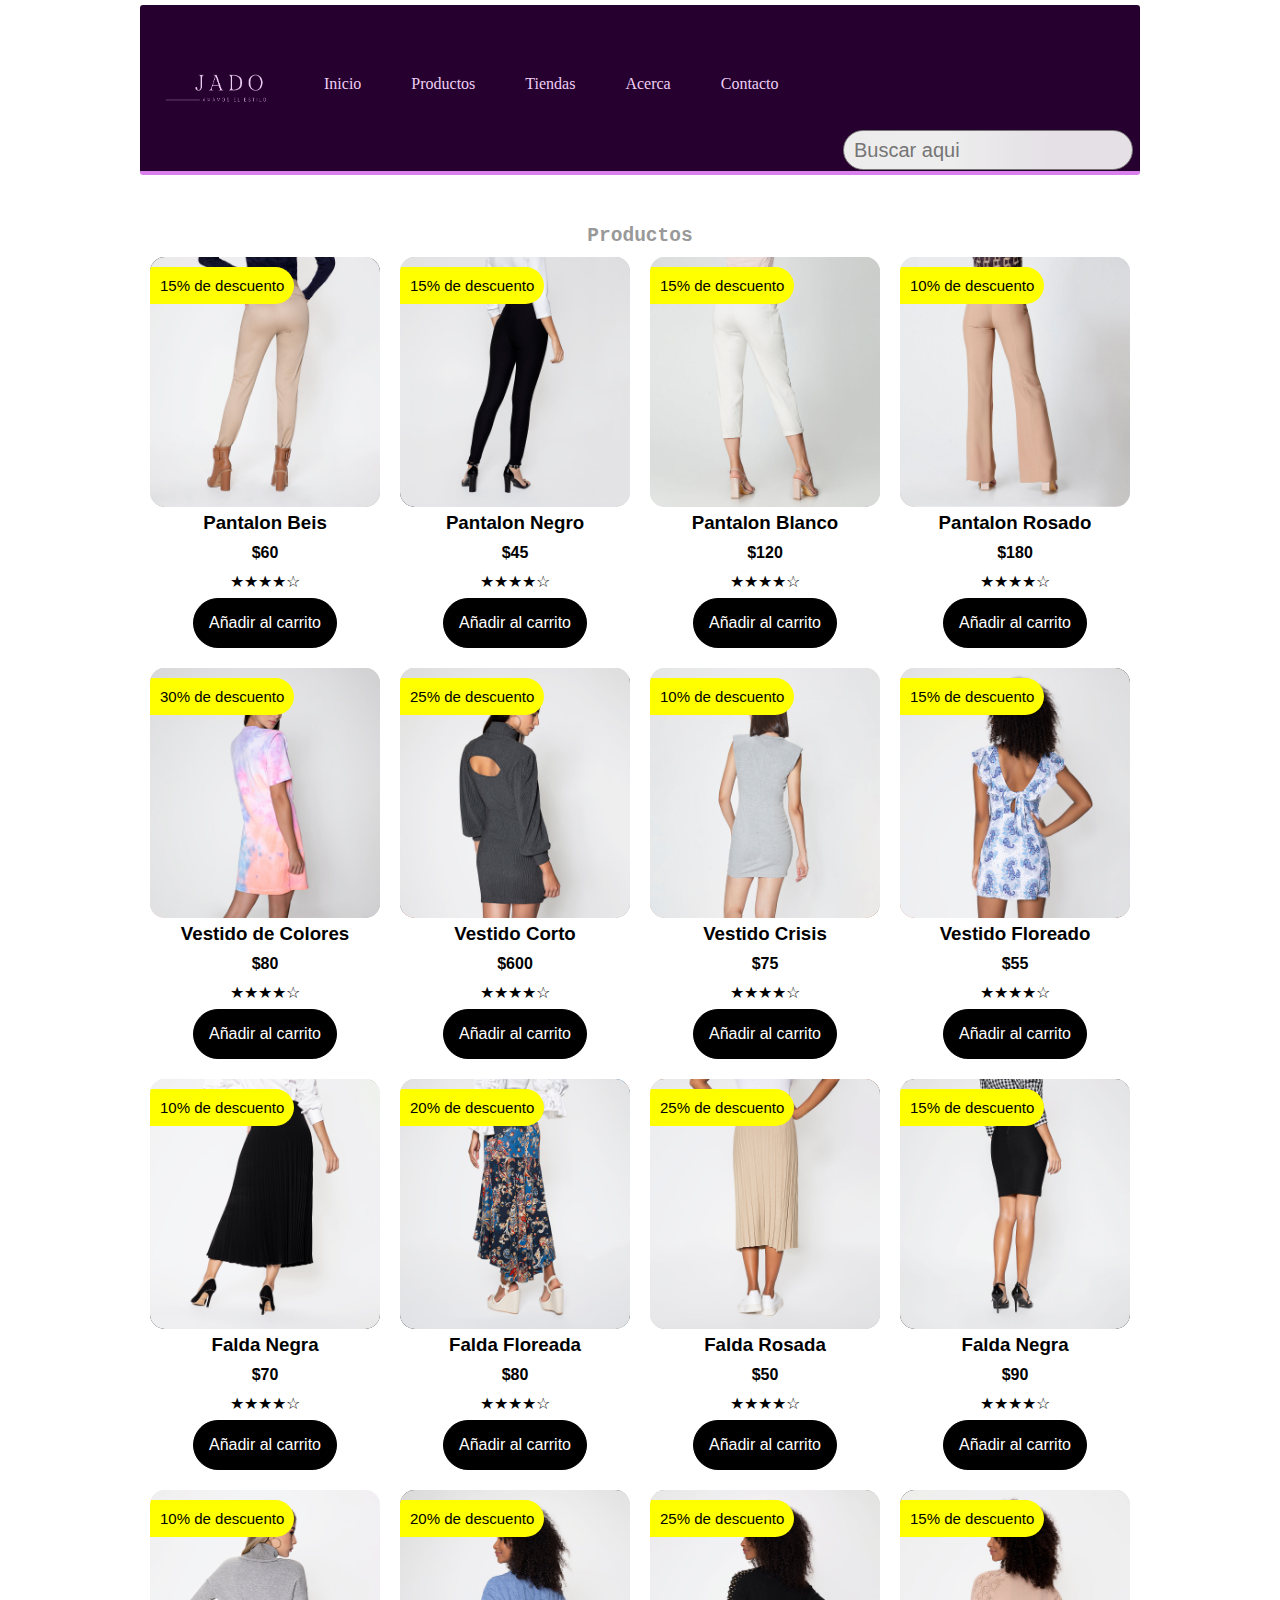
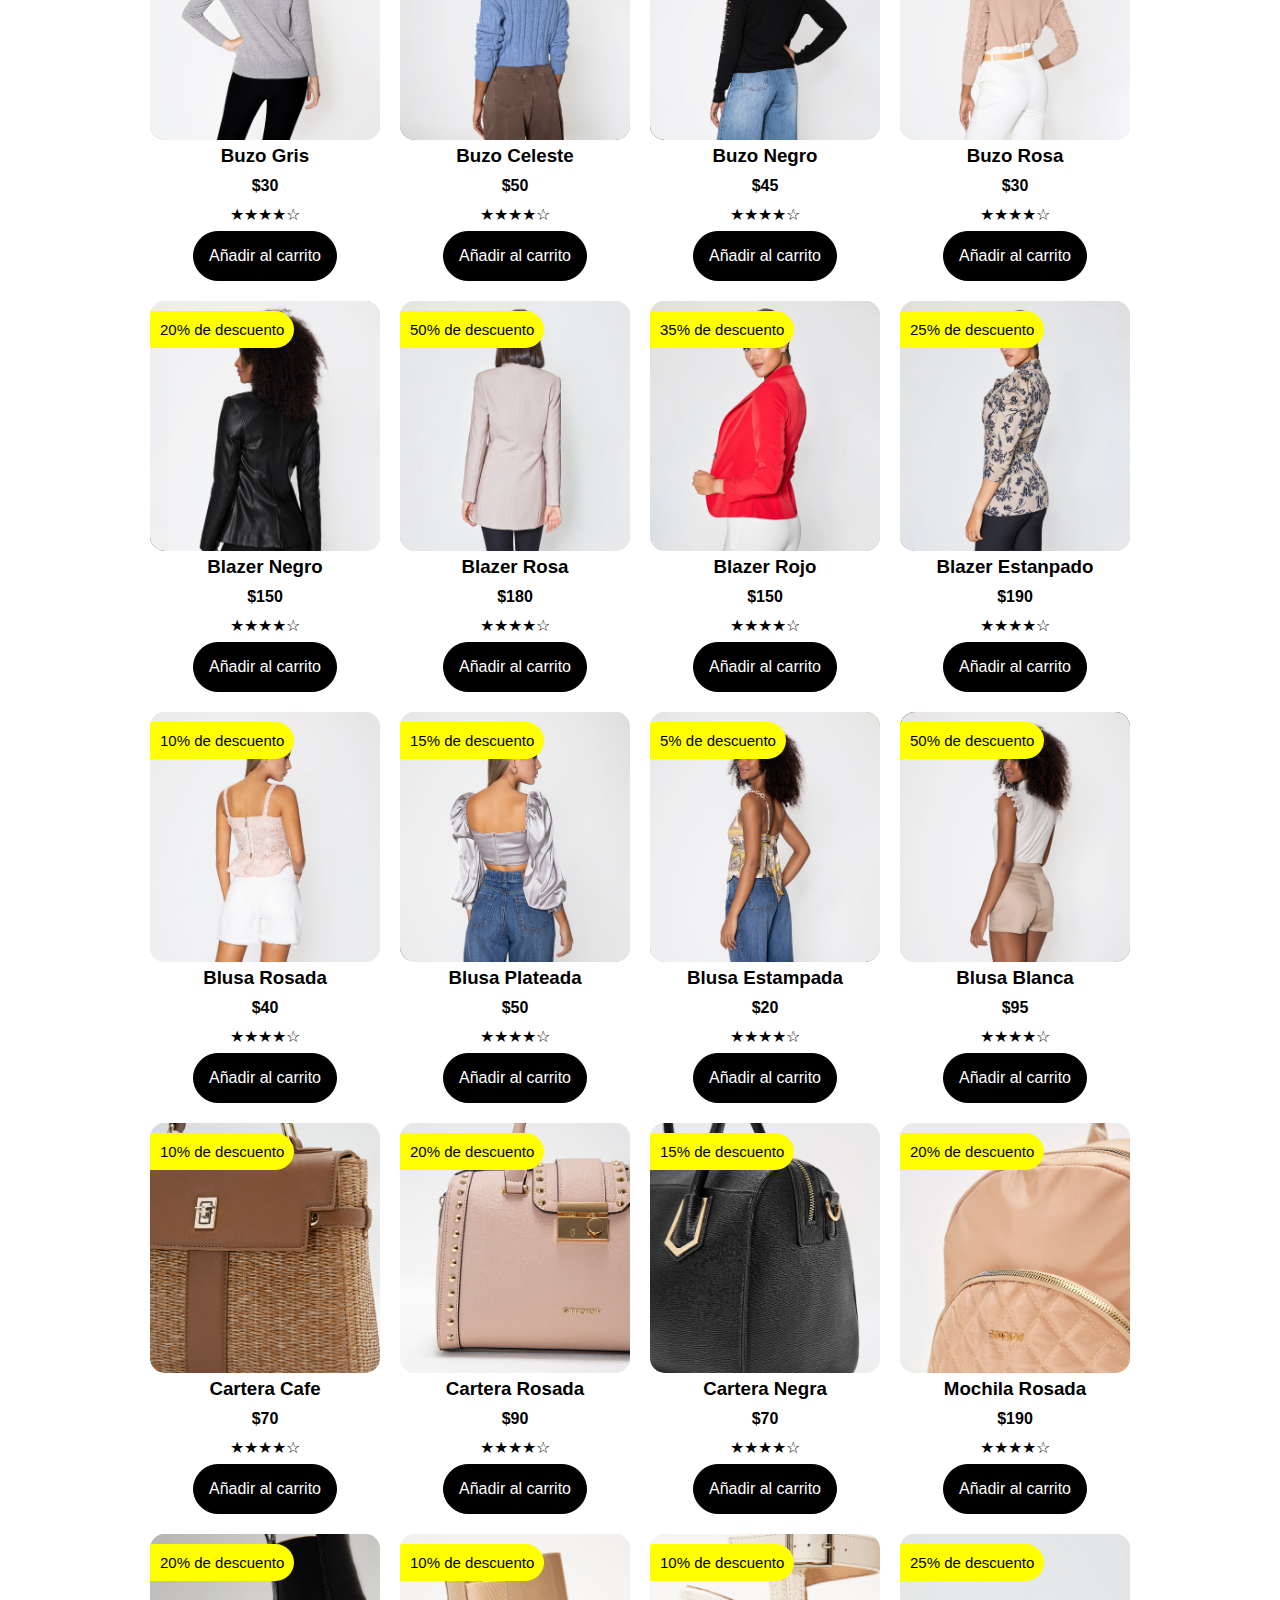
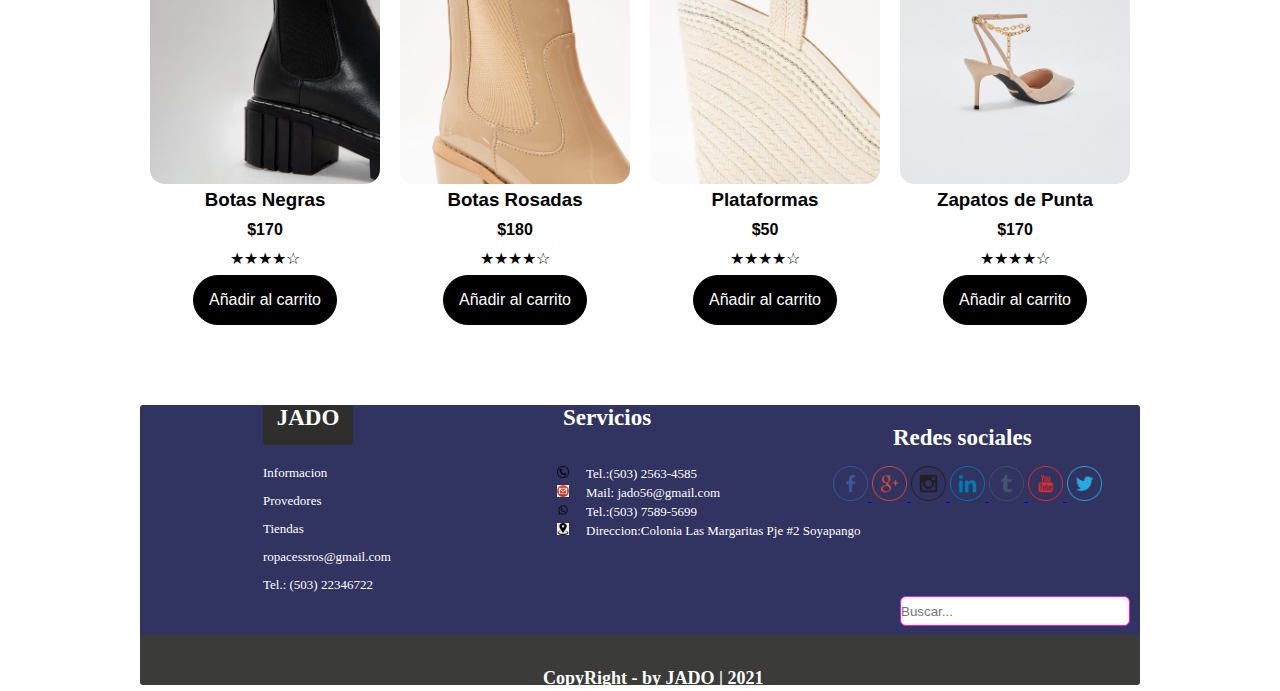
==== commit f1aa1e75: "Update productos.html" ====
--- a/productos.html
+++ b/productos.html
@@ -36,7 +36,7 @@
           <li><a href="contacto.html">Contacto</a></li>
         </ul>
       </nav>
-      <a href="index.html"> <img src="/img/logo/JDo.png" class="log"></a>   
+      <a href="index.html"> <img src="../../img/logo/JDo.png" class="log"></a>   
          <!-- <div class="submenu_"></div>
              <div class="submenu"></div>-->
       <div class="search">
@@ -796,4 +796,4 @@
   </div>
 </body>
 
-</html>+</html>
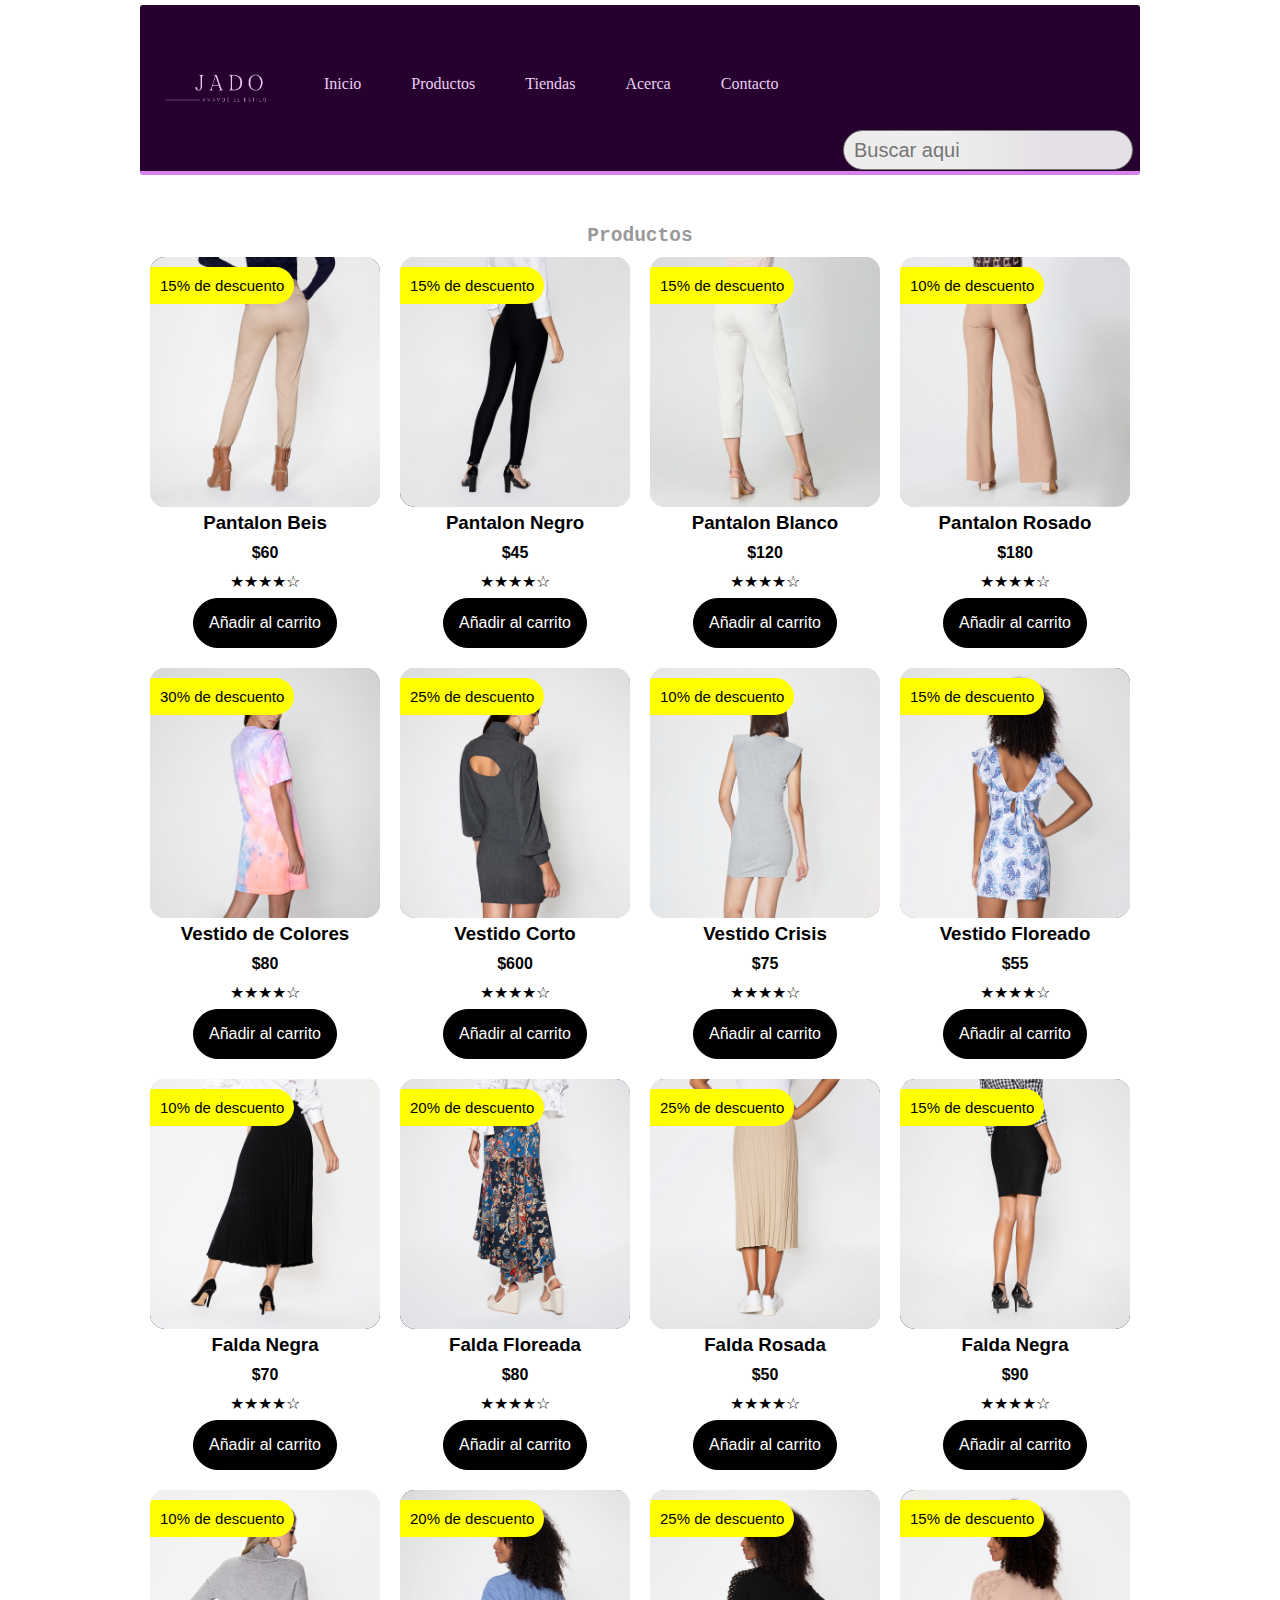
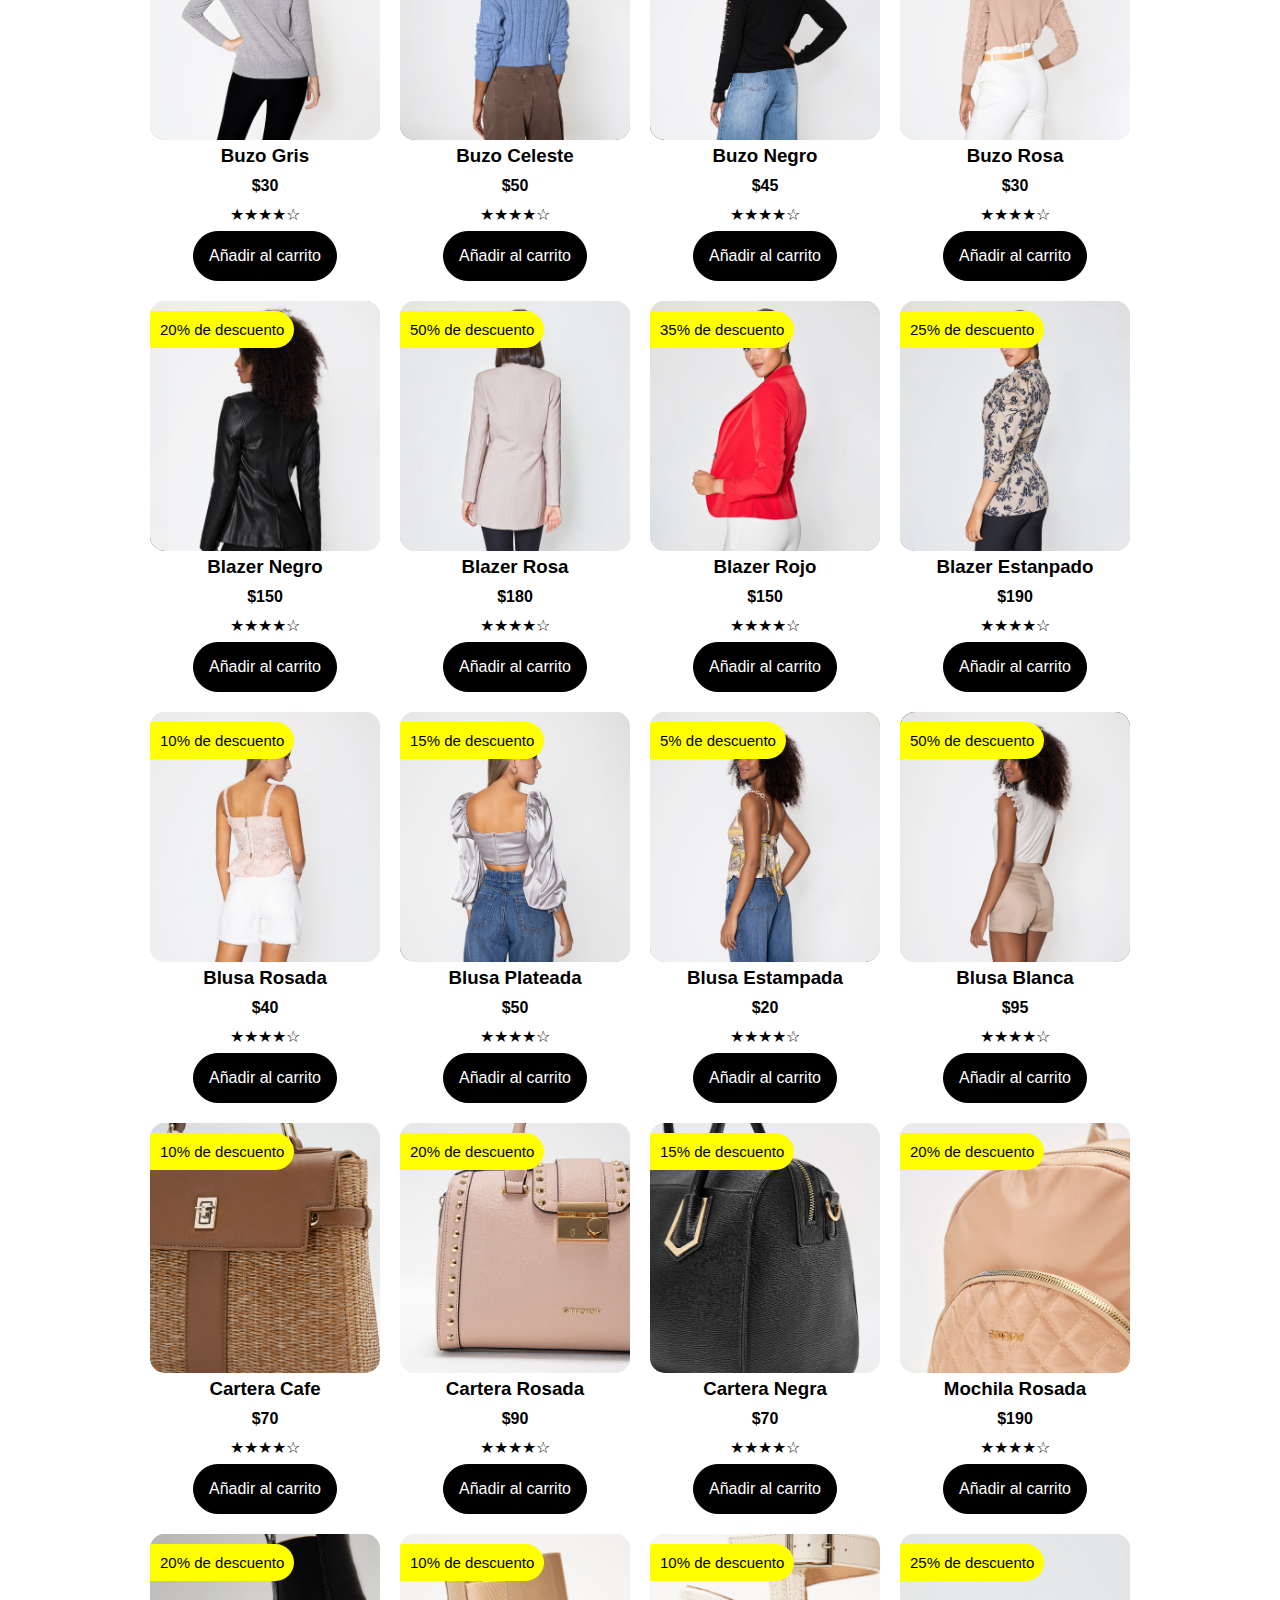
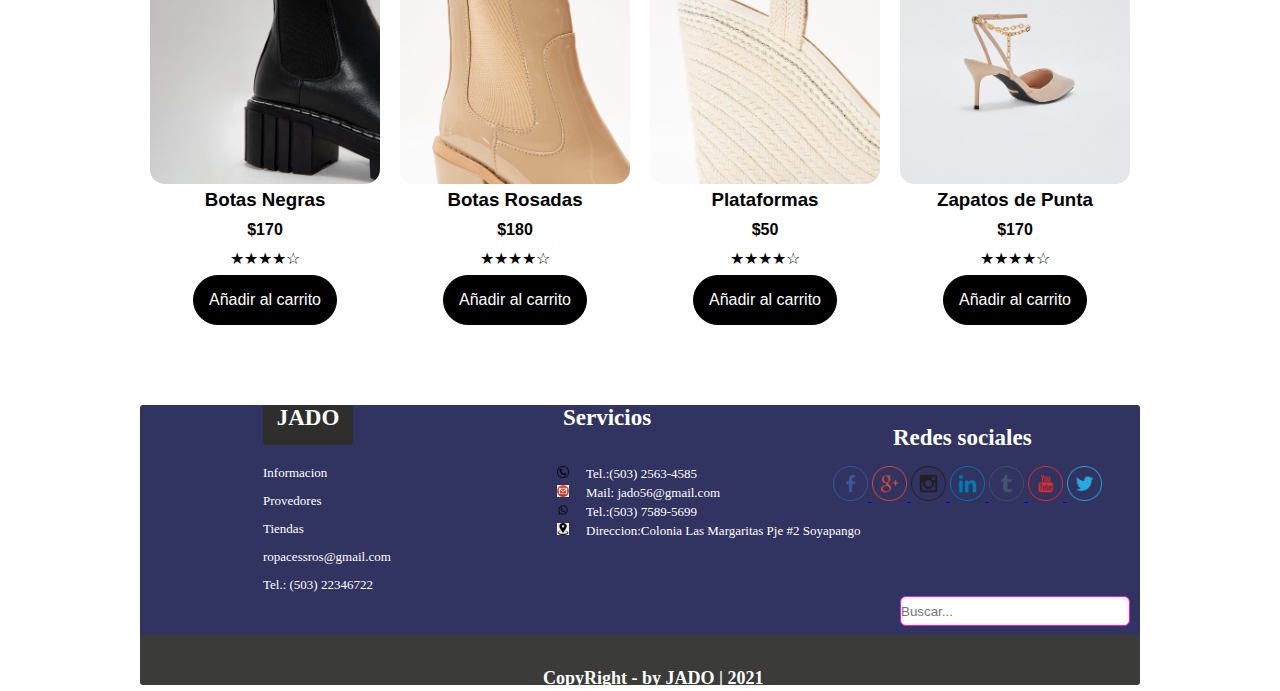
==== commit b47a9b05: "Update productos.html" ====
--- a/productos.html
+++ b/productos.html
@@ -36,7 +36,7 @@
           <li><a href="contacto.html">Contacto</a></li>
         </ul>
       </nav>
-      <a href="index.html"> <img src="../../img/logo/JDo.png" class="log"></a>   
+      <a href="index.html"> <img src="img/logo/JDo.png" class="log"></a>   
          <!-- <div class="submenu_"></div>
              <div class="submenu"></div>-->
       <div class="search">
